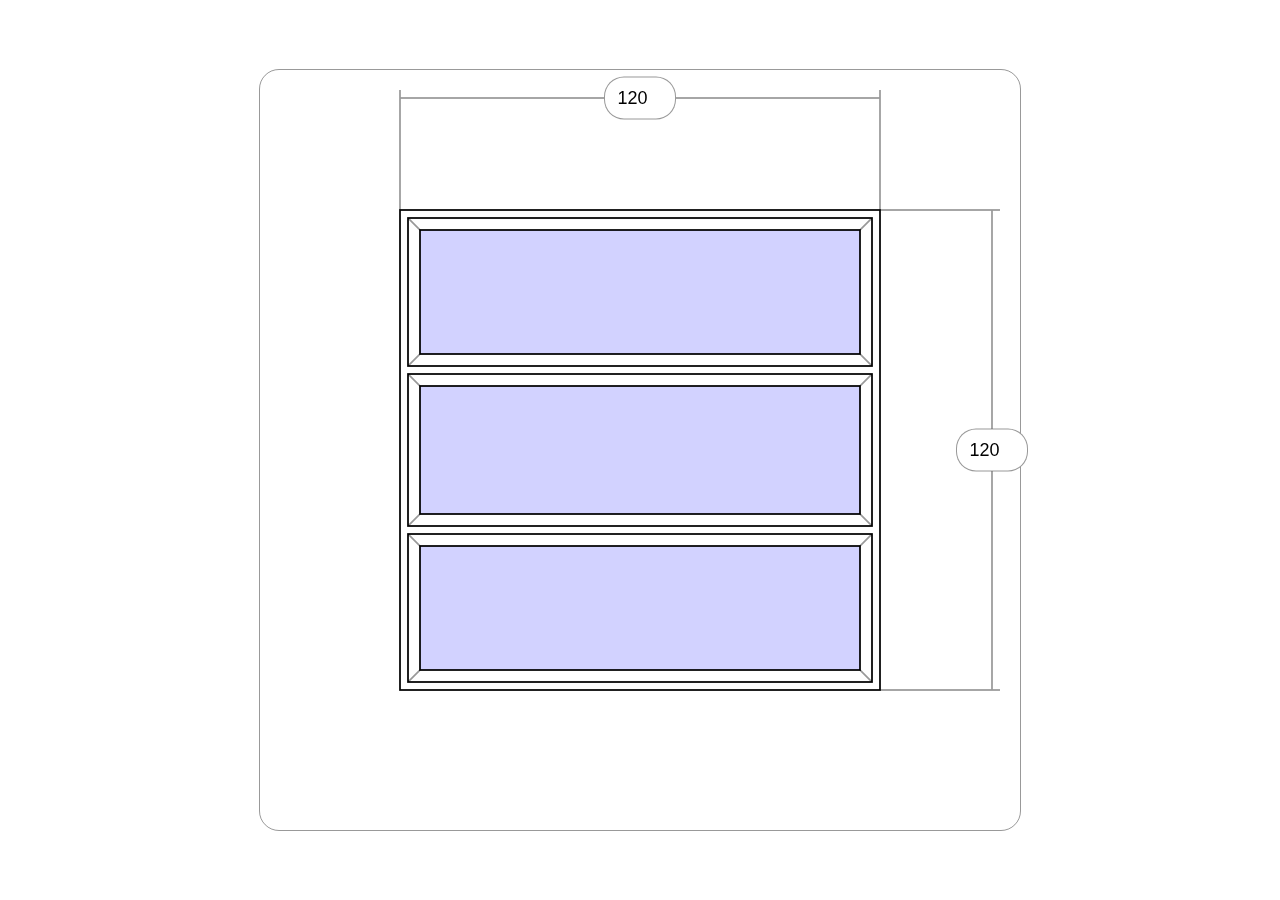
==== index.html @ 8cc8af65 "event fixes" ====
<!DOCTYPE html>
<html lang="en">
<head>
    <meta charset="UTF-8">
    <meta name="viewport" content="width=device-width, initial-scale=1.0">
    <link rel="stylesheet" href="style.css">
    <title>Document</title>
</head>
<body>
    <script src="we.js"></script>
    <script src="events.js"></script>
    <script>
        loadWeWindow("./windows/1.json")
    </script>
    <div id="editor-wrap">
        <input id="we-height" type="number" min="1" max="200" step="1" value="40">
        <input id="we-width" type="number" min="1" max="200" step="1" value="40">
        <input id="we-col" type="number" min="1" max="200" step="1" value="40">
        <input id="we-row" type="number" min="1" max="200" step="1" value="40">
    </div>
</body>
</html>
---- style.css ----
html,body{
    width: 100%;
    height: 100%;
    font-family: sans-serif;
}
body{
    margin: 0;
    padding: 0;
    display: flex;
    justify-content: center;
    align-items: center;
    flex-direction: column; 
    gap: 10px;
}
#editor-wrap > canvas{
    width: 100%;
    aspect-ratio: 1 / 1;
}
#editor-wrap{
    padding: 20px;
    border-radius: 20px;
    border: 1px solid #0006;
    display: flex;
    align-items: center;
    justify-content: center;
    max-width: 80vh;
    max-height: 80vh;
    position: relative;
}
#editor-wrap > input[type=number]{
    border-radius: 20px; 
    border: 1px solid #0006;
    background-color: #fff;
    color: #000;
    font-family: sans-serif;
    position: absolute;
    font-size: 18px;
    padding: 10px;
    text-align: center;
    width: 50px; 
    transform: translate(-50%, -50%);
    top: 50%; 
    left: 50%;
}
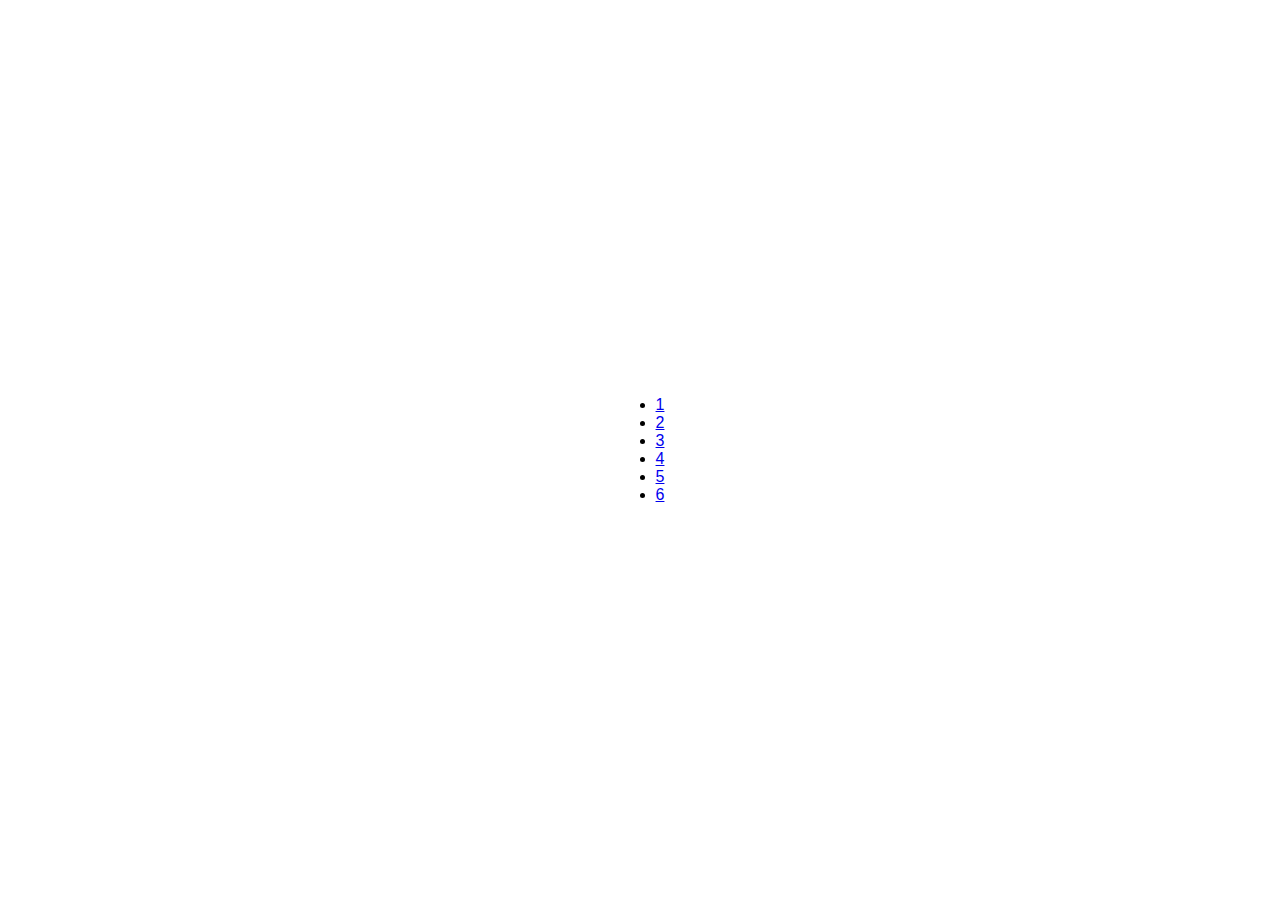
==== commit fcc4776a: "Min and max values" ====
--- a/index.html
+++ b/index.html
@@ -7,16 +7,13 @@
     <title>Document</title>
 </head>
 <body>
-    <script src="we.js"></script>
-    <script src="events.js"></script>
-    <script>
-        loadWeWindow("./windows/1.json")
-    </script>
-    <div id="editor-wrap">
-        <input id="we-height" type="number" min="1" max="200" step="1" value="40">
-        <input id="we-width" type="number" min="1" max="200" step="1" value="40">
-        <input id="we-col" type="number" min="1" max="200" step="1" value="40">
-        <input id="we-row" type="number" min="1" max="200" step="1" value="40">
-    </div>
+    <ul>
+        <li><a href="./1.html">1</a></li>
+        <li><a href="./2.html">2</a></li>
+        <li><a href="./3.html">3</a></li>
+        <li><a href="./4.html">4</a></li>
+        <li><a href="./5.html">5</a></li>
+        <li><a href="./6.html">6</a></li>
+    </ul>
 </body>
-</html>+</html>                         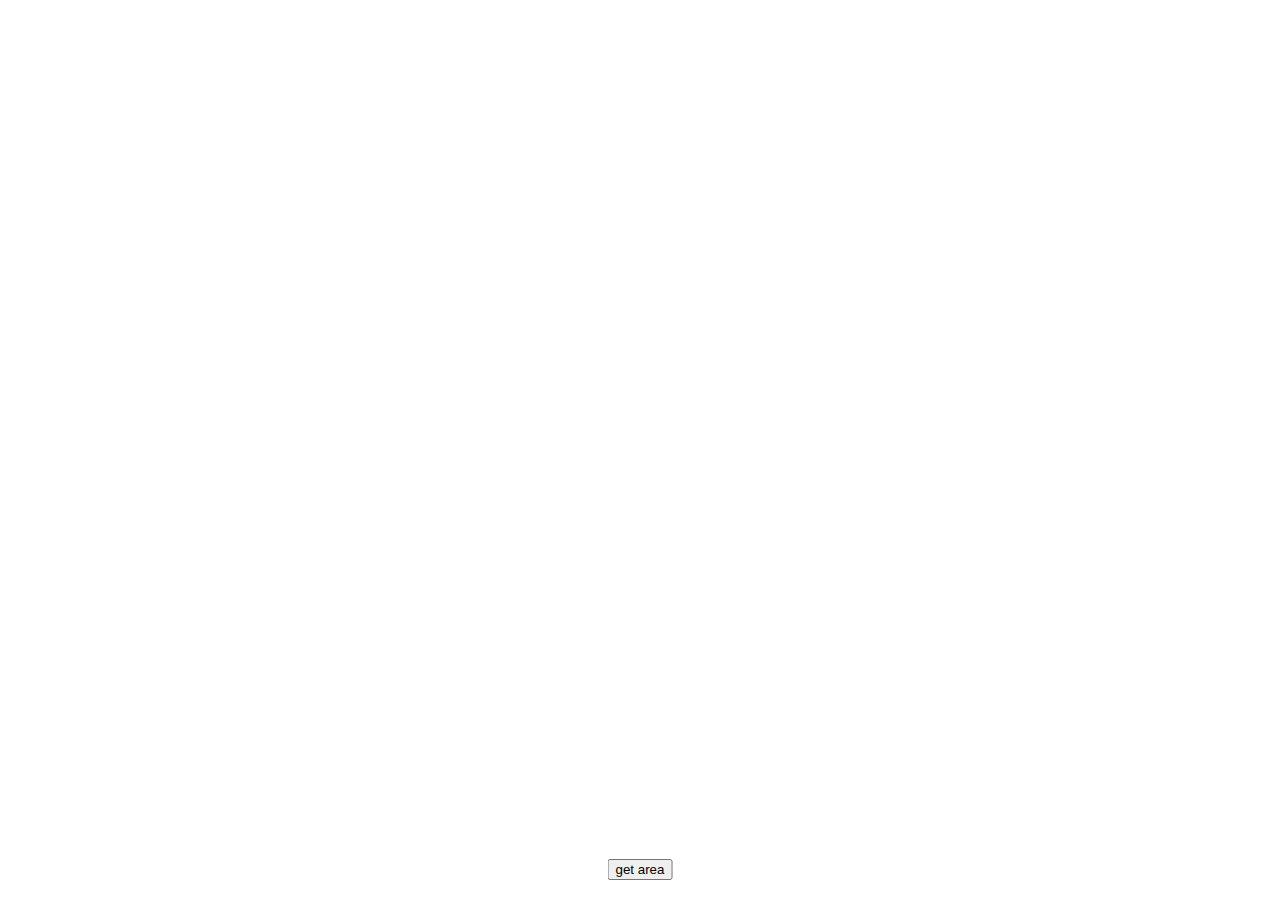
==== commit 58747a4f: "Version 3 & old files removed" ====
--- a/index.html
+++ b/index.html
@@ -3,17 +3,45 @@
 <head>
     <meta charset="UTF-8">
     <meta name="viewport" content="width=device-width, initial-scale=1.0">
-    <link rel="stylesheet" href="style.css">
     <title>Document</title>
+    <script src="./we3.js"></script>
+    <link rel="stylesheet" href="./style3.css">
 </head>
 <body>
-    <ul>
-        <li><a href="./1.html">1</a></li>
-        <li><a href="./2.html">2</a></li>
-        <li><a href="./3.html">3</a></li>
-        <li><a href="./4.html">4</a></li>
-        <li><a href="./5.html">5</a></li>
-        <li><a href="./6.html">6</a></li>
-    </ul>
+    <div id="we-cont">
+        <span id="test-area"></span>
+        <button id="test-area-btn">get area</button>
+    </div>
 </body>
-</html>                         +<script>
+    document.addEventListener("DOMContentLoaded", () => {
+        // --- fetching json --- //
+        let params = (new URL(document.location)).searchParams;
+        let jsonUrl = "./data/" + params.get("id") + ".json"; 
+        fetch(jsonUrl)
+        .then(res => res.json())
+        .then(data => {
+            let we = new WE("we-cont", data); 
+            we.init(); 
+        })
+        // --- init --- //
+        addEventListener("resize", (e) => {
+            we.update(); 
+        });
+        //--- get area ---//
+        document.getElementById("test-area-btn").addEventListener('click', () =>{
+            let el = document.getElementById("test-area");
+            let str = "";
+            let area = we.getArea(); 
+            el.innerHTML = "";
+            area.w.forEach((value, i) => {
+                el.innerHTML += "(<b>" + value + "</b> x <b>" + area.h[i] + "</b>)";
+                i < (area.w.length - 1)
+                    ? el.innerHTML += " + "
+                    : el.innerHTML += " = "
+            })
+            el.innerHTML += "<b>" + area.area + "</b> cm&#178;"; 
+        })
+    });
+</script>
+</html>--- a/style3.css
+++ b/style3.css
@@ -0,0 +1,83 @@
+html,body{
+    height: 100%;
+    width: 100%;
+    padding: 0;
+    margin: 0;
+    overflow: hidden;
+    font-family: sans-serif;
+}
+body{
+    gap: 20px;
+    display: flex;
+    align-items: center;
+    justify-content: center;
+    flex-direction: column;
+    box-sizing: border-box;
+    padding: 10px;
+}
+
+/* ------ */
+
+#we-cont input[type=number].urgent{
+    /* border: 2px solid #ce2020 !important; */
+    outline-color: #ce2020;
+    border-color: #ce2020;
+    overflow: hidden;
+}
+#test-area, #test-area-btn{
+    position: absolute;
+    left: 50%;
+    bottom: 40px;
+    transform: translate(-50%);
+}
+#test-area-btn{
+    bottom: 10px;
+}
+#we-cont .tooltip{
+    font-family: sans-serif;
+    font-weight: 700;
+    background-color: #ce2020;
+    white-space: nowrap;
+    color: #FFF;
+    padding: 2px 6px;
+    line-height: normal;
+    vertical-align: middle;
+    font-size: 14px;
+    border-radius: 6px;
+    position: absolute;
+    left: -100px;
+    top: -100px;
+    z-index: 2;
+    transform: translate(-50%, calc(-50% + 30px));
+}
+#we-cont{
+    display: flex;  
+    justify-content: center;
+    align-items: center;
+    position: relative;
+    height: 100%;
+    width: 100%;
+    max-height: 100%;
+    max-width: 100%;
+}
+#we-cont canvas{
+    width: 100%;
+    height: 100%;
+    border: 1px solid gray; 
+}
+#we-cont input[type=number]{
+    box-sizing: border-box;
+    border-radius: 20px; 
+    border: 1px solid #0006;
+    background-color: #fff;
+    color: #000;
+    font-family: sans-serif;
+    position: absolute;
+    font-size: 18px;
+    padding: 6px;
+    text-align: center;
+    width: 68px; 
+    transform: translate(-50%, -50%);
+    left: 0;
+    right: 0;
+}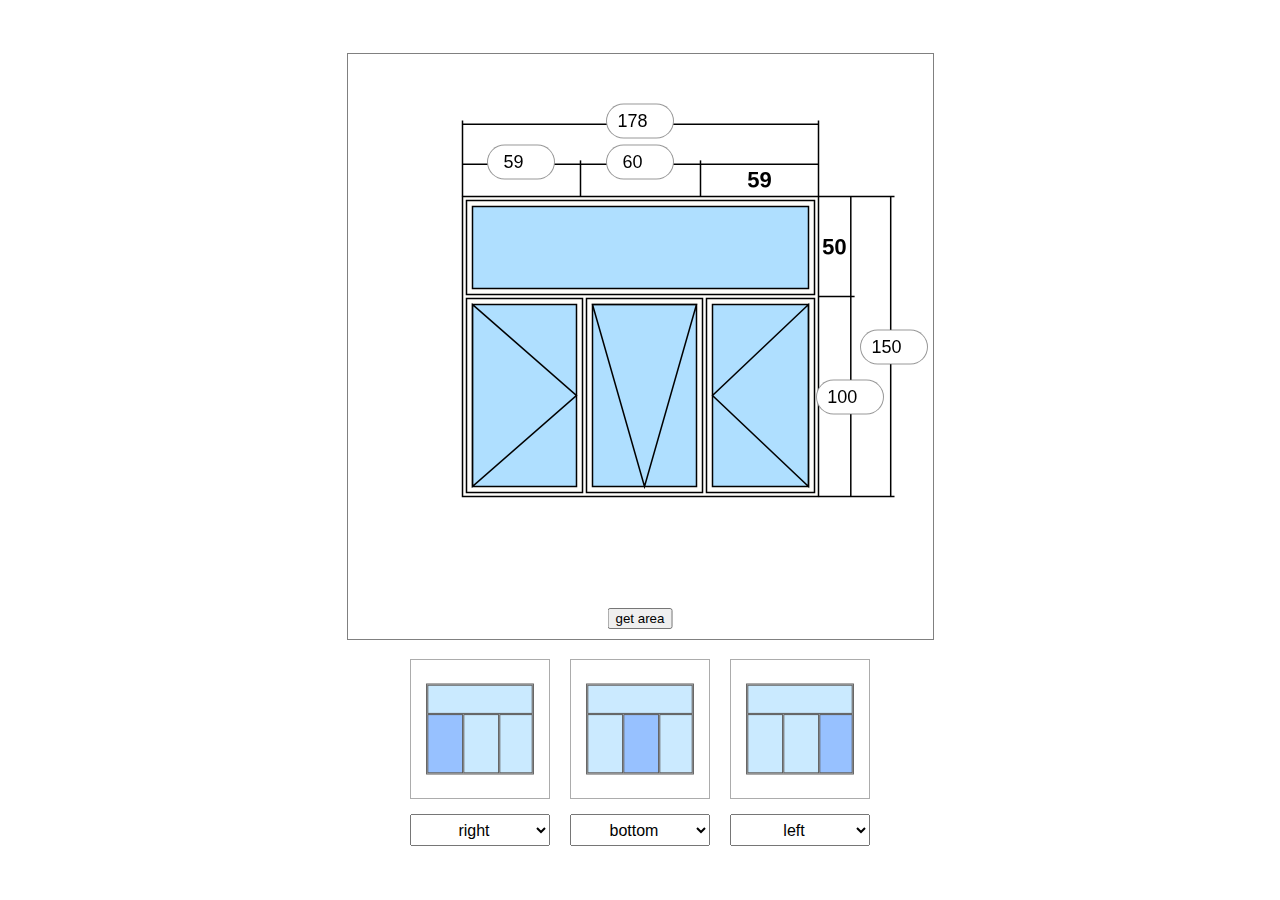
==== commit 72e6a53f: "Select options" ====
--- a/index.html
+++ b/index.html
@@ -17,17 +17,15 @@
     document.addEventListener("DOMContentLoaded", () => {
         // --- fetching json --- //
         let params = (new URL(document.location)).searchParams;
-        let jsonUrl = "./data/" + params.get("id") + ".json"; 
+        let jsonUrl = "./data_2/" + (params.get("id") || 15) + ".json"; 
+        let we = null;
         fetch(jsonUrl)
         .then(res => res.json())
         .then(data => {
-            let we = new WE("we-cont", data); 
-            we.init(); 
+            we = new WE("we-cont", data); 
+            we.init();
         })
-        // --- init --- //
-        addEventListener("resize", (e) => {
-            we.update(); 
-        });
+        addEventListener("resize", (e) => { we.update(); });
         //--- get area ---//
         document.getElementById("test-area-btn").addEventListener('click', () =>{
             let el = document.getElementById("test-area");
@@ -41,7 +39,22 @@
                     : el.innerHTML += " = "
             })
             el.innerHTML += "<b>" + area.area + "</b> cm&#178;"; 
+
         })
+        setTimeout(() => {
+            console.log(we); 
+            //--- image data ---//
+            we.getSnapshot().then((value) => {
+                document.body.appendChild(we.getOptionImages()); 
+            }) 
+        }, 500);
+
+        setTimeout(() => {
+            // we.node.params.col[0] = 20; 
+            // we.node.params.col[1] = 90;
+            // we.syncInputs(); 
+            // we.update(); 
+        }, 1000);
     });
 </script>
 </html>--- a/style3.css
+++ b/style3.css
@@ -4,6 +4,7 @@
     padding: 0;
     margin: 0;
     overflow: hidden;
+    overflow-y: auto;
     font-family: sans-serif;
 }
 body{
@@ -12,6 +13,7 @@
     align-items: center;
     justify-content: center;
     flex-direction: column;
+    flex-wrap: wrap;
     box-sizing: border-box;
     padding: 10px;
 }
@@ -55,8 +57,8 @@
     justify-content: center;
     align-items: center;
     position: relative;
-    height: 100%;
-    width: 100%;
+    height: 65vh;
+    width: 65vh;
     max-height: 100%;
     max-width: 100%;
 }
@@ -80,4 +82,32 @@
     transform: translate(-50%, -50%);
     left: 0;
     right: 0;
+}
+
+.we-option-wrap{
+    display: flex;
+    gap: 20px; 
+}
+.we-option-wrap .we-option{
+    display: flex;
+    flex-direction: column;
+    align-items: center;
+    justify-content: center;
+    gap: 15px;
+}
+.we-option-wrap .we-option > img{
+    padding: 5px;
+    border: 1px solid gray;
+    opacity: 0.65;
+    transition: opacity 300ms ease-in-out;
+}
+.we-option-wrap .we-option:hover > img{
+    opacity: 1;
+    transition: opacity 300ms ease-in-out;   
+}
+.we-option-wrap .we-option > select{
+    height: 32px;
+    font-size: 16px;
+    text-align: center;
+    width: 100%;
 }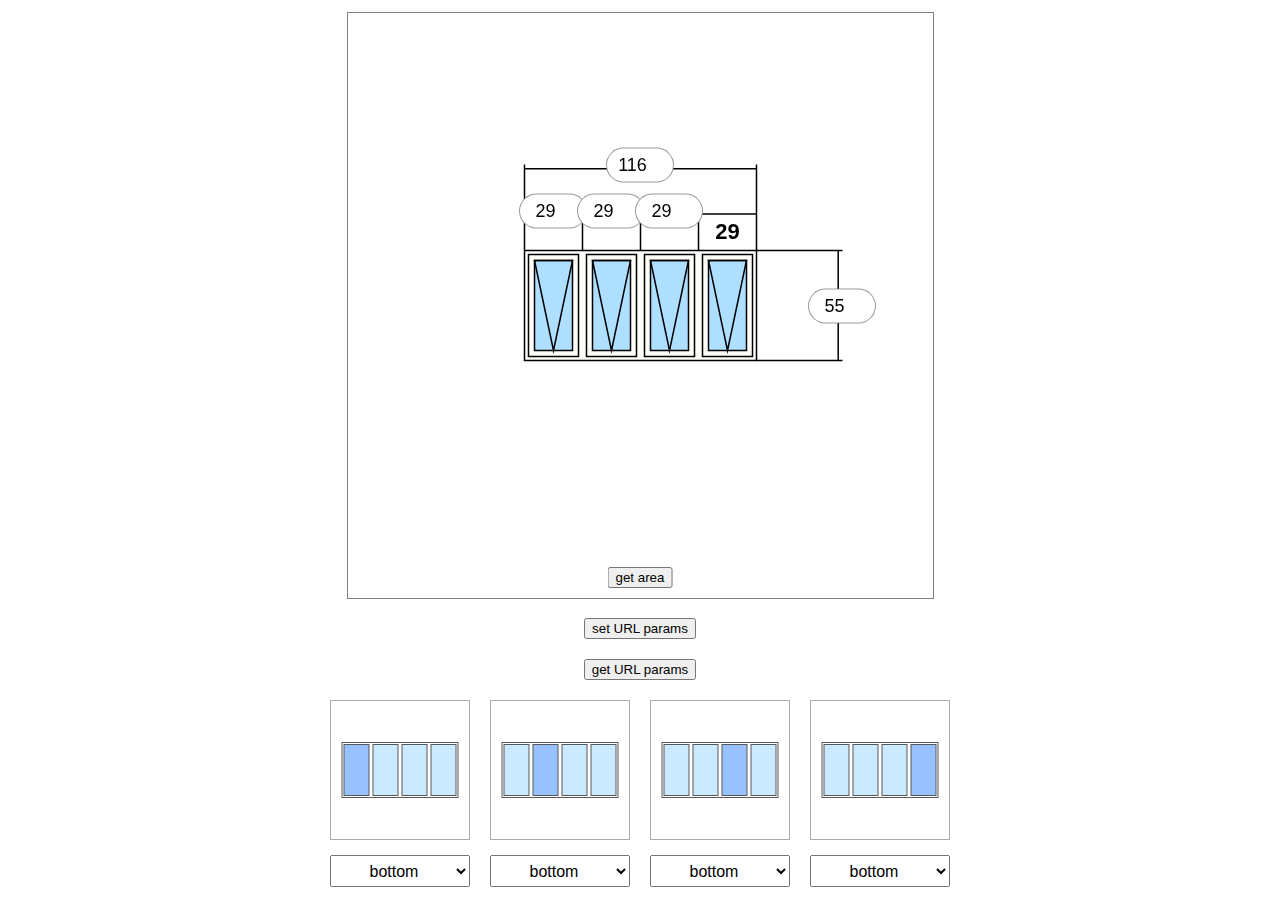
==== commit a373a7d8: "Inches instead of regular windows" ====
--- a/index.html
+++ b/index.html
@@ -12,20 +12,28 @@
         <span id="test-area"></span>
         <button id="test-area-btn">get area</button>
     </div>
+    <button id="set-url-btn">set URL params</button>
+    <button id="get-url-btn">get URL params</button>
 </body>
 <script>
     document.addEventListener("DOMContentLoaded", () => {
         // --- fetching json --- //
         let params = (new URL(document.location)).searchParams;
-        let jsonUrl = "./data_2/" + (params.get("id") || 15) + ".json"; 
+        let jsonUrl = "./data_2/" + (params.get("id") || 15) + "-in.json"; 
         let we = null;
         fetch(jsonUrl)
         .then(res => res.json())
         .then(data => {
-            we = new WE("we-cont", data); 
+            we = new WE("we-cont", data, 1); 
             we.init();
         })
         addEventListener("resize", (e) => { we.update(); });
+        document.getElementById("set-url-btn").addEventListener('click', () =>{
+            we.setUrlParams(); 
+        });
+        document.getElementById("get-url-btn").addEventListener('click', () =>{
+            we.getUrlParams(); 
+        });
         //--- get area ---//
         document.getElementById("test-area-btn").addEventListener('click', () =>{
             let el = document.getElementById("test-area");
@@ -50,6 +58,7 @@
         }, 500);
 
         setTimeout(() => {
+            we.setUrlParams(); 
             // we.node.params.col[0] = 20; 
             // we.node.params.col[1] = 90;
             // we.syncInputs(); 
